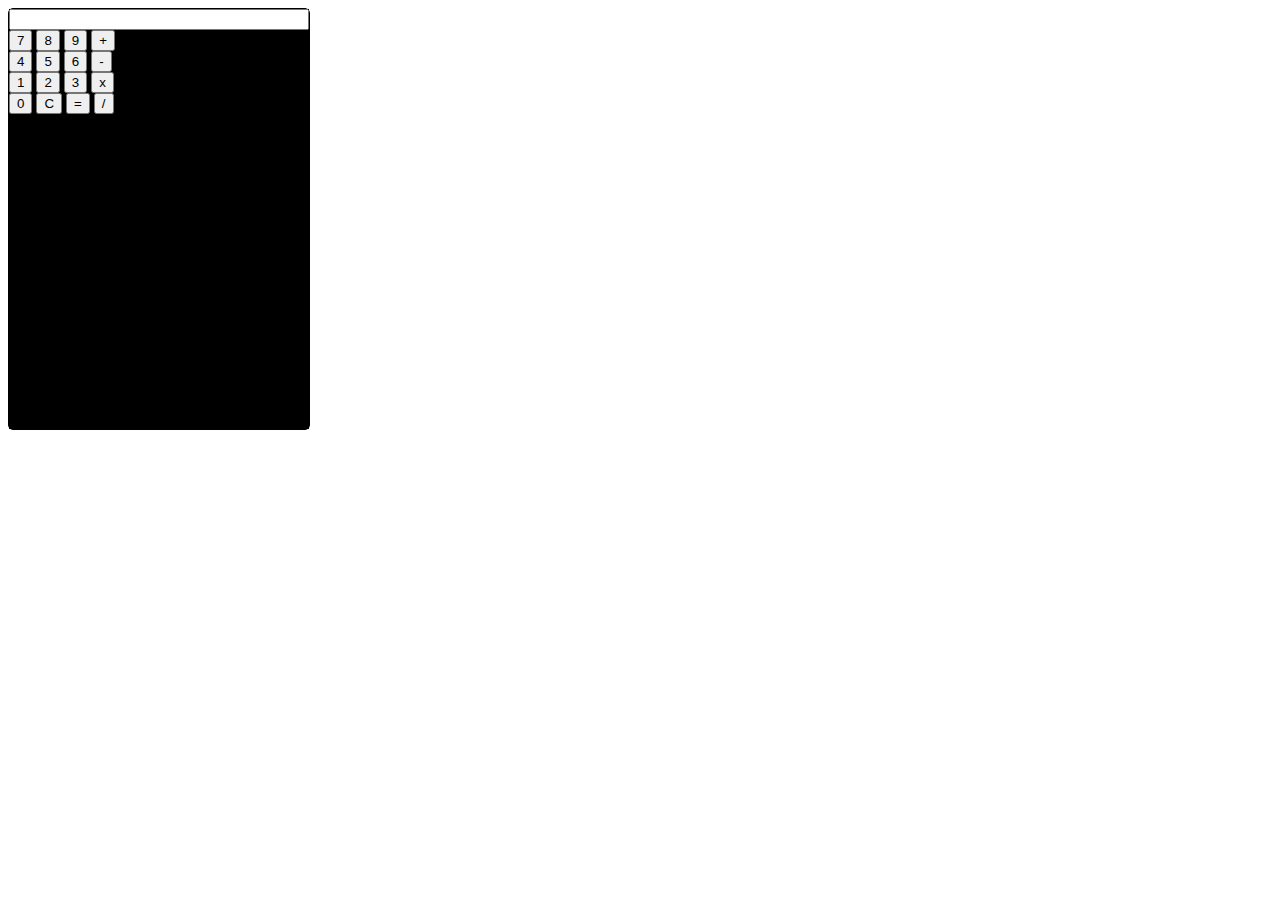
==== index.html @ 0779f86b "agregando valor al boton" ====
<html lang="en">
<head>
    <meta charset="UTF-8">
    <meta name="viewport" content="width=device-width, initial-scale=1.0">
    <title> Calculadora Simple </title>
    <link rel="stylesheet" href="style.css">
</head>
<body>
    <div id="app">
        <form name="calculator">
            <input type="textfield" name="resp" value="" autocomplete="off" readonly >
            <br>
            <input type="button" value="7" onclick="document.calculator.resp.value+='7'">
            <input type="button" value="8" onclick="document.calculator.resp.value+='8'">
            <input type="button" value="9" onclick="document.calculator.resp.value+='9'">
            <input type="button" value="+" onclick="document.calculator.resp.value+='+'">
            <br>
            <input type="button" value="4" onclick="document.calculator.resp.value+='4'">
            <input type="button" value="5" onclick="document.calculator.resp.value+='5'">
            <input type="button" value="6" onclick="document.calculator.resp.value+='6'">
            <input type="button" value="-" onclick="document.calculator.resp.value+='-'">
            <br>
            <input type="button" value="1" onclick="document.calculator.resp.value+='1'">
            <input type="button" value="2" onclick="document.calculator.resp.value+='2'">
            <input type="button" value="3" onclick="document.calculator.resp.value+='3'">
            <input type="button" value="x" onclick="document.calculator.resp.value+='*'">
            <br>
            <input type="button" value="0" onclick="document.calculator.resp.value+='0'">
            <input type="reset" value="C">
            <input type="button" value="=">
            <input type="button" value="/" onclick="document.calculator.resp.value+='/'">
        </form>
    </div>
    
    </div>
</body>
</html>
---- style.css ----
#app {
    height: 420px;
    width: 300px;
    background-color: gray;
    border: 1px solid black;
    border-radius: 5px;
}

#app form {
    height: 100%;
    width: 100%;
    background-color: rgb(0, 0, 0);
}

#app input[type="textfield"] {
    width: 100%;
}
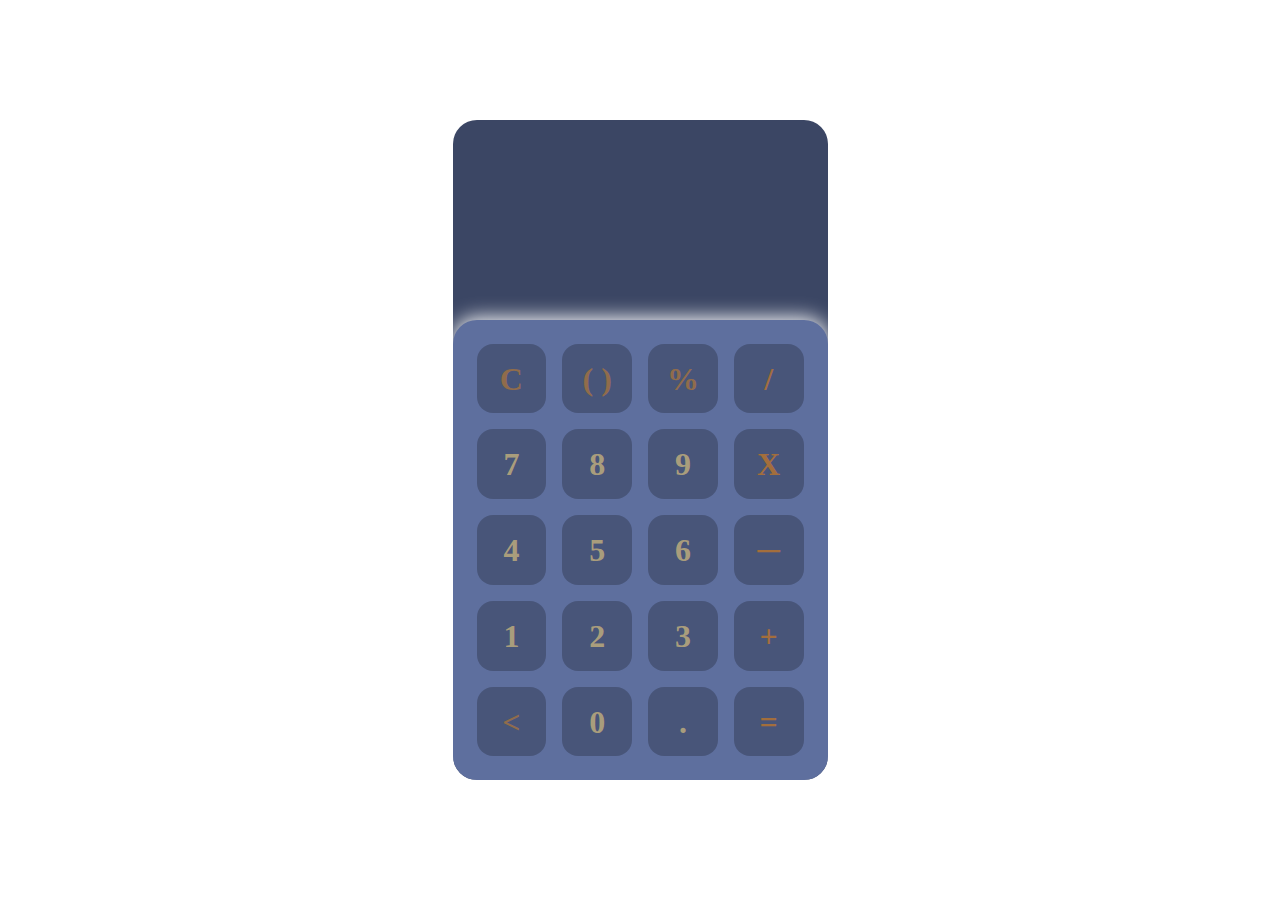
==== commit 80fd95b8: "Merge 48a472e29fccd0793c312f543571ab4b8db90a4b into dffcd2bfa28237436fdd796adb88a969fd92f2f7" ====
--- a/index.html
+++ b/index.html
@@ -1,37 +1,112 @@
+<!DOCTYPE html>
 <html lang="en">
-<head>
-    <meta charset="UTF-8">
-    <meta name="viewport" content="width=device-width, initial-scale=1.0">
-    <title> Calculadora Simple </title>
-    <link rel="stylesheet" href="style.css">
-</head>
-<body>
-    <div id="app">
-        <form name="calculator">
-            <input type="textfield" name="resp" value="" autocomplete="off" readonly >
-            <br>
-            <input type="button" value="7" onclick="document.calculator.resp.value+='7'">
-            <input type="button" value="8" onclick="document.calculator.resp.value+='8'">
-            <input type="button" value="9" onclick="document.calculator.resp.value+='9'">
-            <input type="button" value="+" onclick="document.calculator.resp.value+='+'">
-            <br>
-            <input type="button" value="4" onclick="document.calculator.resp.value+='4'">
-            <input type="button" value="5" onclick="document.calculator.resp.value+='5'">
-            <input type="button" value="6" onclick="document.calculator.resp.value+='6'">
-            <input type="button" value="-" onclick="document.calculator.resp.value+='-'">
-            <br>
-            <input type="button" value="1" onclick="document.calculator.resp.value+='1'">
-            <input type="button" value="2" onclick="document.calculator.resp.value+='2'">
-            <input type="button" value="3" onclick="document.calculator.resp.value+='3'">
-            <input type="button" value="x" onclick="document.calculator.resp.value+='*'">
-            <br>
-            <input type="button" value="0" onclick="document.calculator.resp.value+='0'">
-            <input type="reset" value="C">
-            <input type="button" value="=">
-            <input type="button" value="/" onclick="document.calculator.resp.value+='/'">
-        </form>
-    </div>
-    
-    </div>
-</body>
+    <head>
+        <meta charset="UTF-8">
+        <meta http-equiv="X-UA-Compatible" content="IE=edge">
+        <meta name="viewport" content="width=device-width,
+        initial-scale=1.0">
+        <title>Calculadora Kike</title>
+        <link rel="stylesheet" href="Main.css"/>
+    </head>
+    <body>
+
+        <div class="app">
+
+            <div class="calculadora">
+
+                <div class="display">
+                    <div class="content">
+                        <div class="input"></div>
+                        <div class="output"></div>
+                    </div>
+                </div>
+                <div class="keys">
+
+                    <div data-key="clear" class="key action">
+                        <span>C</span>
+                    </div>
+
+                    <div data-key="brackets" class="key action">
+                        <span>( )</span>
+                    </div>
+
+                    <div data-key="%" class="key action">
+                        <span>%</span>
+                    </div>
+
+                    <div data-key="/" class="key operator">
+                        <span>/</span>
+                    </div>
+
+                    <div data-key="7" class="key">
+                        <span>7</span>
+                    </div>
+                    
+                    <div data-key="8" class="key">
+                        <span>8</span>
+                    </div>
+                    
+                    <div data-key="9" class="key">
+                        <span>9</span>
+                    </div>
+                    
+                    <div data-key="*" class="key operator">
+                        <span>X</span>
+                    </div>
+                    
+                    <div data-key="4" class="key">
+                        <span>4</span>
+                    </div>
+                    
+                    <div data-key="5" class="key">
+                        <span>5</span>
+                    </div>
+                    
+                    <div data-key="6" class="key">
+                        <span>6</span>
+                    </div>
+
+                    <div data-key="-" class="key operator">
+                        <span>─</span>
+                    </div>
+
+                    <div data-key="1" class="key">
+                        <span>1</span>
+                    </div>
+
+                    <div data-key="2" class="key">
+                        <span>2</span>
+                    </div>
+
+                    <div data-key="3" class="key">
+                        <span>3</span>
+                    </div>
+
+                    <div data-key="+" class="key operator">
+                        <span>+</span>
+                    </div>
+
+                    <div data-key="backspace" class="key action">
+                        <span>&lt;</span>
+                    </div>
+
+                    <div data-key="0" class="key">
+                        <span>0</span>
+                    </div>
+
+                    <div data-key="." class="key">
+                        <span>.</span>
+                    </div>
+
+                    <div data-key="=" class="key operator">
+                        <span>=</span>
+                    </div>
+                </div>
+            </div>
+
+
+        </div>
+        
+        <script src="main.js"></script>
+    </body>
 </html>--- a/Main.css
+++ b/Main.css
@@ -0,0 +1,104 @@
+*{
+    margin: 0;
+    padding: 0;
+    box-sizing: border-box;
+    font-family: Georgia, 'Times New Roman', Times, serif;
+}
+
+.app{
+    display: flex;
+    justify-content: center;
+    align-items: center;
+    height: 100vh;
+}
+
+.calculadora{
+    background-color:#3b4664;
+    width: 100%;
+    max-width: 375px;
+    min-height: 640px;
+    display: flex;
+    flex-direction: column;
+    border-radius: 1.5rem;
+    overflow: hidden;
+}
+
+
+.display{
+    min-height: 200px;
+    padding: 1.5rem;
+    display: flex;
+    justify-content: flex-end;
+    align-items: flex-end;
+    color: aliceblue;
+    text-align: right;
+    flex: 1 1 0%;
+}
+
+
+.display .input{
+    font-size: 1.25rem;
+    margin-bottom: 0.5rem;
+}
+
+.display .output{
+    font-size: 3rem;
+    font-weight: 700;
+    max-width: 100%;
+    overflow: auto;
+    width: 100%;
+}
+
+.display .operator{
+    color:rgba(255, 136, 0, 0.5);
+}
+
+.display .brackets,
+.display .percent{
+color: rgba(255, 140, 0, 0.692);
+}
+
+.keys{
+    background-color: #5e6f9e;
+    padding: 1.5rem;
+    border-radius: 1.5rem 1.5rem 0 0;
+    display: grid;
+    grid-template-columns: repeat(4, 1fr);
+    grid-template-rows: repeat(5. 1fr);
+    grid-gap: 1rem;
+    box-shadow: 0px -2px 20px #fff;
+}
+
+.keys .key{
+    position: relative;
+    cursor: pointer;
+    display: block;
+    height: 0;
+    padding-top: 100%;
+    background-color: #0000003b;
+    border-radius: 1rem;
+    transition: 0.3s;
+    user-select: none;
+}
+
+.keys .key span{
+    position: absolute;
+    top: 50%;
+    left: 50%;
+    transform: translate(-50%, -50%);
+    font-size: 2rem;
+    font-weight: 700;
+    color: rgba(255, 221, 127, 0.548);
+}
+
+.keys .key:hover{
+    box-shadow: inset 0px 0px 8px rgb(255, 255, 255);
+}
+
+.keys .key.operator span{
+    color:rgba(255, 136, 0, 0.5);
+}
+
+.keys .key.action span{
+color: rgba(216, 132, 29, 0.5);
+}
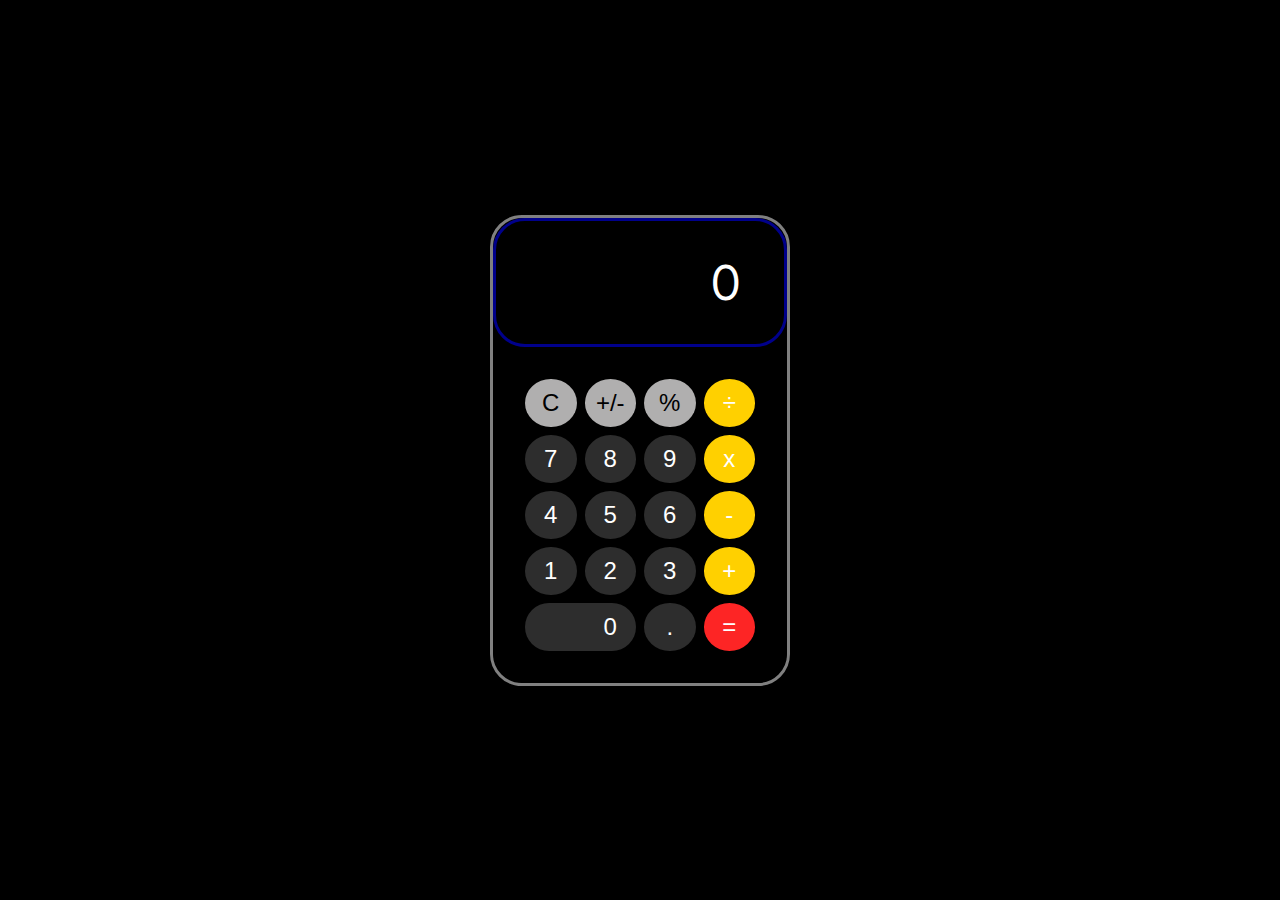
==== commit 3c6776a4: "calculator exercise" ====
--- a/index.html
+++ b/index.html
@@ -1,112 +1,46 @@
 <!DOCTYPE html>
 <html lang="en">
-    <head>
-        <meta charset="UTF-8">
-        <meta http-equiv="X-UA-Compatible" content="IE=edge">
-        <meta name="viewport" content="width=device-width,
-        initial-scale=1.0">
-        <title>Calculadora Kike</title>
-        <link rel="stylesheet" href="Main.css"/>
-    </head>
-    <body>
-
-        <div class="app">
-
-            <div class="calculadora">
-
-                <div class="display">
-                    <div class="content">
-                        <div class="input"></div>
-                        <div class="output"></div>
-                    </div>
-                </div>
-                <div class="keys">
-
-                    <div data-key="clear" class="key action">
-                        <span>C</span>
-                    </div>
-
-                    <div data-key="brackets" class="key action">
-                        <span>( )</span>
-                    </div>
-
-                    <div data-key="%" class="key action">
-                        <span>%</span>
-                    </div>
-
-                    <div data-key="/" class="key operator">
-                        <span>/</span>
-                    </div>
-
-                    <div data-key="7" class="key">
-                        <span>7</span>
-                    </div>
-                    
-                    <div data-key="8" class="key">
-                        <span>8</span>
-                    </div>
-                    
-                    <div data-key="9" class="key">
-                        <span>9</span>
-                    </div>
-                    
-                    <div data-key="*" class="key operator">
-                        <span>X</span>
-                    </div>
-                    
-                    <div data-key="4" class="key">
-                        <span>4</span>
-                    </div>
-                    
-                    <div data-key="5" class="key">
-                        <span>5</span>
-                    </div>
-                    
-                    <div data-key="6" class="key">
-                        <span>6</span>
-                    </div>
-
-                    <div data-key="-" class="key operator">
-                        <span>─</span>
-                    </div>
-
-                    <div data-key="1" class="key">
-                        <span>1</span>
-                    </div>
-
-                    <div data-key="2" class="key">
-                        <span>2</span>
-                    </div>
-
-                    <div data-key="3" class="key">
-                        <span>3</span>
-                    </div>
-
-                    <div data-key="+" class="key operator">
-                        <span>+</span>
-                    </div>
-
-                    <div data-key="backspace" class="key action">
-                        <span>&lt;</span>
-                    </div>
-
-                    <div data-key="0" class="key">
-                        <span>0</span>
-                    </div>
-
-                    <div data-key="." class="key">
-                        <span>.</span>
-                    </div>
-
-                    <div data-key="=" class="key operator">
-                        <span>=</span>
-                    </div>
-                </div>
-            </div>
-
-
+  <head>
+    <meta charset="UTF-8" />
+    <meta name="viewport" content="width=device-width, initial-scale=1.0" />
+    <title>Document</title>
+    <link rel="stylesheet" href="styles.css" type="text/css" />
+    <link rel="preconnect" href="https://fonts.googleapis.com" />
+    <link rel="preconnect" href="https://fonts.gstatic.com" crossorigin />
+    <link
+      href="https://fonts.googleapis.com/css2?family=Inter:wght@100;400;700;900&family=Jacques+Francois+Shadow&family=Roboto:wght@300;400;700;900&display=swap"
+      rel="stylesheet"
+    />
+  </head>
+  <body>
+    <div class="container">
+      <div class="calculator">
+        <input type="text" id="input" maxlength="7" placeholder="0" value="" />
+        <div class="buttons">
+          <button class="button top-row" id="buttonC">C</button>
+          <button class="button top-row" id="buttonPlusMinus">+/-</button>
+          <button class="button top-row" id="buttonPercent">%</button>
+          <button class="button top-row end-col" id="buttonDivide">
+            &divide
+          </button>
+          <button class="button" id="button7">7</button>
+          <button class="button" id="button8">8</button>
+          <button class="button" id="button9">9</button>
+          <button class="button end-col" id="buttonMult">x</button>
+          <button class="button" id="button4">4</button>
+          <button class="button" id="button5">5</button>
+          <button class="button" id="button6">6</button>
+          <button class="button end-col" id="buttonMin">-</button>
+          <button class="button" id="button1">1</button>
+          <button class="button" id="button2">2</button>
+          <button class="button" id="button3">3</button>
+          <button class="button end-col" id="buttonPlus">+</button>
+          <button class="button colspan-2" id="button0">0</button>
+          <button class="button" id="buttonDot">.</button>
+          <button class="button end-col" id="buttonEquals">=</button>
         </div>
-        
-        <script src="main.js"></script>
-    </body>
-</html>+      </div>
+    </div>
+    <script src="script.js"></script>
+  </body>
+</html>
--- a/styles.css
+++ b/styles.css
@@ -0,0 +1,115 @@
+* {
+  margin: 0;
+  padding: 0;
+  box-sizing: border-box;
+  background-color: black;
+}
+
+.container {
+  margin: 0 auto;
+  max-width: 300px;
+  height: 100vh;
+  display: flex;
+  flex-direction: column;
+  align-items: center;
+  justify-content: center;
+  background-color: black;
+}
+.calculator {
+  border: 3px solid gray;
+  border-radius: 2rem;
+}
+
+::placeholder {
+  color: white;
+  font-family: "Inter", sans-serif;
+  font-size: 3rem;
+}
+
+#input {
+  text-align: end;
+  width: 100%;
+  overflow: none;
+  border-radius: 2rem;
+  padding: 2rem 2.75rem;
+  color: rgb(255, 255, 255);
+  font-size: 3rem;
+  font-family: "Inter", sans-serif;
+  border: 3px solid darkblue;
+  text-decoration: none;
+}
+
+.buttons {
+  width: 100%;
+  padding: 2rem;
+  display: grid;
+  grid-template-columns: repeat(4, 1fr);
+  gap: 0.5rem;
+  border-radius: 2rem;
+}
+
+.button {
+  width: 100%;
+  color: white;
+  height: 3rem;
+  font-size: 1.5rem;
+  border-radius: 50%;
+  background-color: #ffffff2d;
+  border: none;
+}
+
+.button:hover {
+  cursor: pointer;
+  width: ;
+}
+
+.button:active {
+  background-color: #ffffff64;
+}
+.button:hover {
+  background-color: #ffffff64;
+}
+
+.colspan-2 {
+  border-radius: 2rem;
+  text-align: end;
+  padding-right: 1.2rem;
+}
+
+#button0 {
+  grid-column: 1/3;
+}
+
+#buttonEquals {
+  background-color: rgb(253, 37, 37);
+}
+#buttonEquals:hover {
+  background-color: rgb(88, 96, 61);
+}
+
+.top-row {
+  background-color: rgba(190, 189, 189, 0.924);
+  color: black;
+}
+
+.top-row:active {
+  background-color: rgb(190, 189, 189);
+  color: black;
+}
+.top-row:hover {
+  background-color: rgb(190, 189, 189);
+  color: black;
+}
+.end-col {
+  color: white;
+  background-color: rgb(255, 208, 0);
+}
+.end-col:active {
+  background-color: white;
+  color: rgb(255, 208, 0);
+}
+
+.end-col:hover {
+  background-color: white;
+  color: rgb(255, 208, 0);
+}
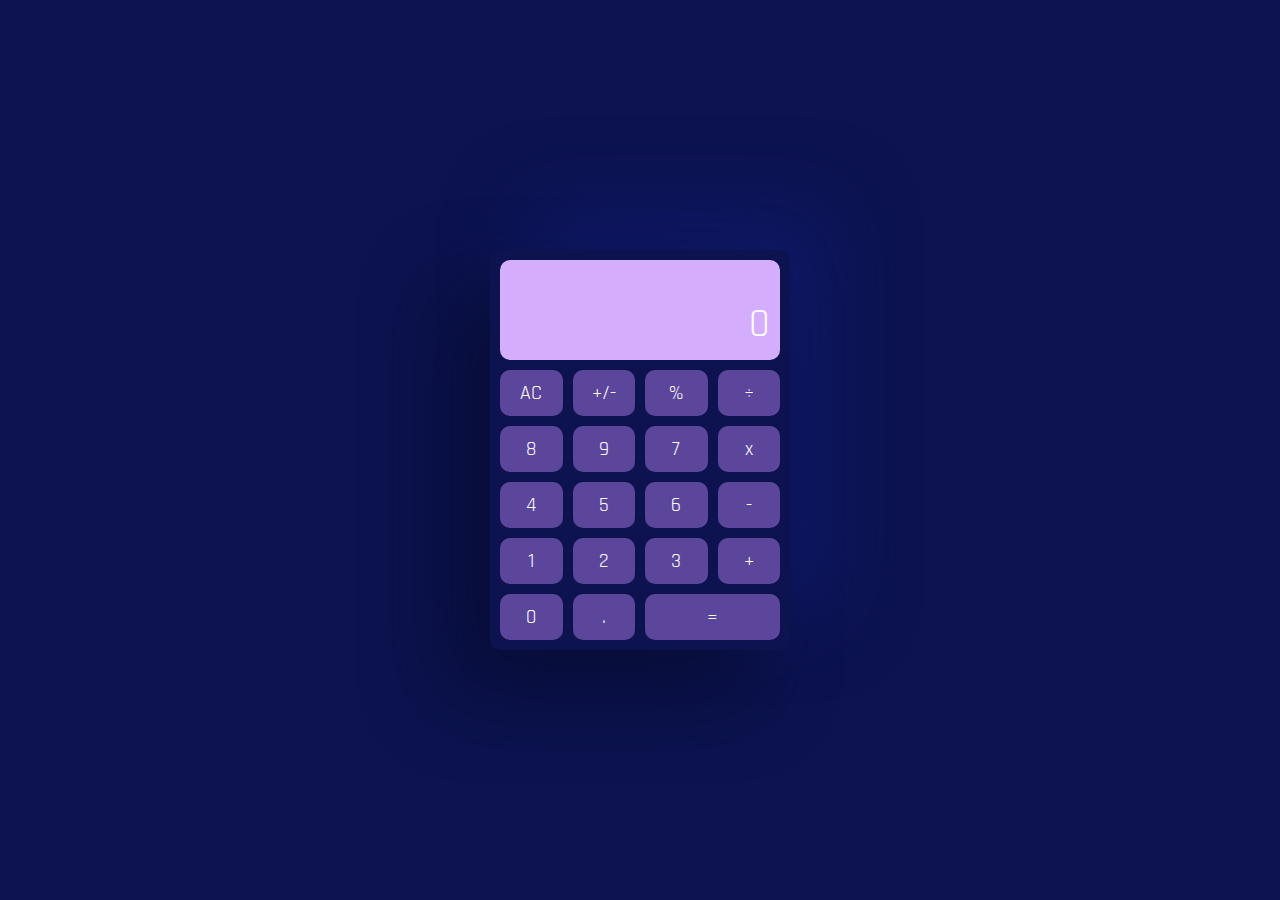
==== commit 5e02f988: "Agrego mi nueva funcionalidad" ====
--- a/index.html
+++ b/index.html
@@ -1,46 +1,42 @@
 <!DOCTYPE html>
 <html lang="en">
-  <head>
-    <meta charset="UTF-8" />
-    <meta name="viewport" content="width=device-width, initial-scale=1.0" />
-    <title>Document</title>
-    <link rel="stylesheet" href="styles.css" type="text/css" />
-    <link rel="preconnect" href="https://fonts.googleapis.com" />
-    <link rel="preconnect" href="https://fonts.gstatic.com" crossorigin />
-    <link
-      href="https://fonts.googleapis.com/css2?family=Inter:wght@100;400;700;900&family=Jacques+Francois+Shadow&family=Roboto:wght@300;400;700;900&display=swap"
-      rel="stylesheet"
-    />
-  </head>
-  <body>
-    <div class="container">
-      <div class="calculator">
-        <input type="text" id="input" maxlength="7" placeholder="0" value="" />
-        <div class="buttons">
-          <button class="button top-row" id="buttonC">C</button>
-          <button class="button top-row" id="buttonPlusMinus">+/-</button>
-          <button class="button top-row" id="buttonPercent">%</button>
-          <button class="button top-row end-col" id="buttonDivide">
-            &divide
-          </button>
-          <button class="button" id="button7">7</button>
-          <button class="button" id="button8">8</button>
-          <button class="button" id="button9">9</button>
-          <button class="button end-col" id="buttonMult">x</button>
-          <button class="button" id="button4">4</button>
-          <button class="button" id="button5">5</button>
-          <button class="button" id="button6">6</button>
-          <button class="button end-col" id="buttonMin">-</button>
-          <button class="button" id="button1">1</button>
-          <button class="button" id="button2">2</button>
-          <button class="button" id="button3">3</button>
-          <button class="button end-col" id="buttonPlus">+</button>
-          <button class="button colspan-2" id="button0">0</button>
-          <button class="button" id="buttonDot">.</button>
-          <button class="button end-col" id="buttonEquals">=</button>
-        </div>
-      </div>
-    </div>
+
+<head>
+    <meta charset="UTF-8">
+    <meta name="viewport" content="width=device-width, initial-scale=1.0">
+    <title>Calculator</title>
+    <link rel="stylesheet" href="style.css">
+</head>
+
+<body>
+    <main>
+        <section class="calculator">
+            <div class="calculator__display">0</div>
+            <div class="calculator__keys">
+                <button class="calculator__button " data-action="clear">AC</button>
+                <button class="calculator__button" data-action="negatpos">+/-</button>
+                <button class="calculator__button" data-action="mod">%</button>
+                <button class="calculator__button" data-action="divide">÷</button>
+                <button class="calculator__button">8</button>
+                <button class="calculator__button">9</button>
+                <button class="calculator__button">7</button>
+                <button class="calculator__button" data-action="multiply">x</button>
+                <button class="calculator__button">4</button>
+                <button class="calculator__button">5</button>
+                <button class="calculator__button">6</button>
+                <button class="calculator__button" data-action="subtract">-</button>
+                <button class="calculator__button">1</button>
+                <button class="calculator__button">2</button>
+                <button class="calculator__button">3</button>
+                <button class="calculator__button" data-action="add">+</button>
+                <button class="calculator__button">0</button>
+                <button class="calculator__button" data-action="decimal">.</button>
+                <button class="calculator__button span__two" data-action="equal"> =</button>
+            </div>
+        </section>
+    </main>
     <script src="script.js"></script>
-  </body>
-</html>
+</body>
+
+
+</html>--- a/style.css
+++ b/style.css
@@ -0,0 +1,89 @@
+@import url('https://fonts.googleapis.com/css2?family=Rajdhani:wght@500;600&display=swap');
+
+:root {
+    --bg: rgb(12, 19, 79);
+    --calc-bg: rgb(29, 38, 125);
+    --btns-bg: rgb(92, 70, 156);
+    --accent: rgb(212, 173, 252);
+}
+
+* {
+    box-sizing: border-box;
+    font-family: 'Rajdhani', sans-serif;
+}
+
+body {
+    background-color: var(--bg);
+    margin: 0;
+}
+
+main {
+    width: 100vw;
+    height: 100vh;
+    display: flex;
+    justify-content: center;
+    align-items: center;
+}
+
+.calculator {
+    display: flex;
+    flex-direction: column;
+    background-color: var(--calc-bg);
+    width: 300px;
+    height: 400px;
+    margin: auto;
+    border-radius: 10px;
+    padding: 10px;
+    /* border-radius: 50px; */
+    background: #0c134f;
+    box-shadow: -40px 40px 80px #080d37,
+        40px -40px 80px #101967;
+}
+
+.calculator__display {
+    background-color: var(--accent);
+    height: 100px;
+    width: 100%;
+    border-radius: 10px;
+    margin-bottom: 10px;
+    display: flex;
+    justify-content: flex-end;
+    align-items: flex-end;
+    padding: 10px;
+    color: white;
+    font-size: 40px;
+}
+
+.calculator__keys {
+    display: grid;
+    grid-template-columns: repeat(4, 1fr);
+    grid-gap: 10px;
+    flex: 1;
+}
+
+.span__two {
+    grid-column: span 2;
+}
+
+.calculator__keys button {
+    background-color: var(--btns-bg);
+    outline: 0;
+    border: 0;
+    border-radius: 10px;
+    font-size: 20px;
+    cursor: pointer;
+    color: white;
+}
+
+.calculator__keys button:hover {
+    color: var(--accent);
+}
+
+.calculator__keys button:active {
+    box-shadow: rgba(50, 50, 93, 0.25) 0px 30px 60px -12px inset, rgba(0, 0, 0, 0.3) 0px 18px 36px -18px inset;
+    color: var(--accent);
+}
+
+.calculator__keys button.is-pressed {
+    background-color: var(--accent);
+}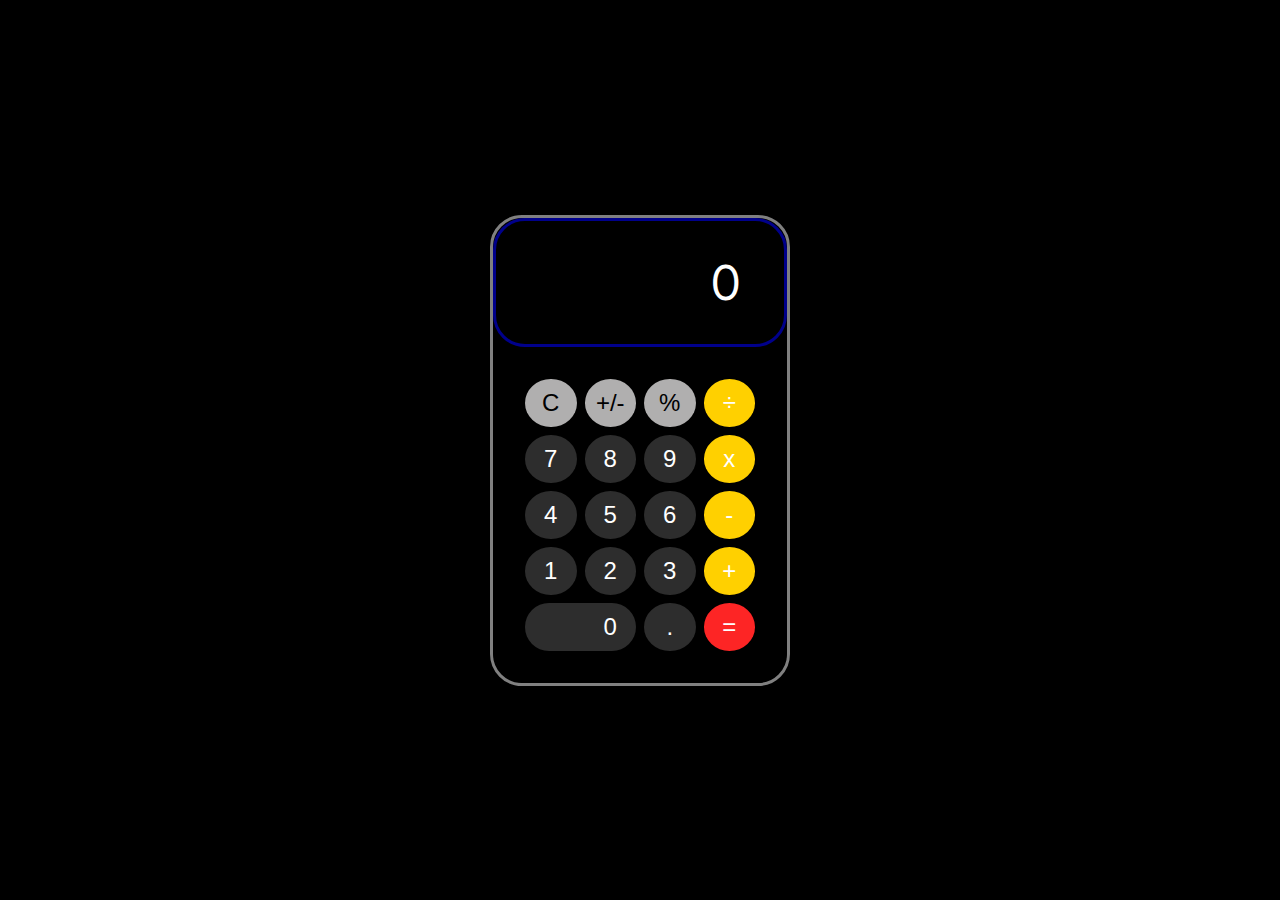
==== commit 7d702b9c: "Merge ec9ecbb8850cf9022437a0a6cb07c7099a0c0f3f into dffcd2bfa28237436fdd796adb88a969fd92f2f7" ====
--- a/index.html
+++ b/index.html
@@ -1,42 +1,46 @@
 <!DOCTYPE html>
 <html lang="en">
-
-<head>
-    <meta charset="UTF-8">
-    <meta name="viewport" content="width=device-width, initial-scale=1.0">
-    <title>Calculator</title>
-    <link rel="stylesheet" href="style.css">
-</head>
-
-<body>
-    <main>
-        <section class="calculator">
-            <div class="calculator__display">0</div>
-            <div class="calculator__keys">
-                <button class="calculator__button " data-action="clear">AC</button>
-                <button class="calculator__button" data-action="negatpos">+/-</button>
-                <button class="calculator__button" data-action="mod">%</button>
-                <button class="calculator__button" data-action="divide">÷</button>
-                <button class="calculator__button">8</button>
-                <button class="calculator__button">9</button>
-                <button class="calculator__button">7</button>
-                <button class="calculator__button" data-action="multiply">x</button>
-                <button class="calculator__button">4</button>
-                <button class="calculator__button">5</button>
-                <button class="calculator__button">6</button>
-                <button class="calculator__button" data-action="subtract">-</button>
-                <button class="calculator__button">1</button>
-                <button class="calculator__button">2</button>
-                <button class="calculator__button">3</button>
-                <button class="calculator__button" data-action="add">+</button>
-                <button class="calculator__button">0</button>
-                <button class="calculator__button" data-action="decimal">.</button>
-                <button class="calculator__button span__two" data-action="equal"> =</button>
-            </div>
-        </section>
-    </main>
+  <head>
+    <meta charset="UTF-8" />
+    <meta name="viewport" content="width=device-width, initial-scale=1.0" />
+    <title>Document</title>
+    <link rel="stylesheet" href="styles.css" type="text/css" />
+    <link rel="preconnect" href="https://fonts.googleapis.com" />
+    <link rel="preconnect" href="https://fonts.gstatic.com" crossorigin />
+    <link
+      href="https://fonts.googleapis.com/css2?family=Inter:wght@100;400;700;900&family=Jacques+Francois+Shadow&family=Roboto:wght@300;400;700;900&display=swap"
+      rel="stylesheet"
+    />
+  </head>
+  <body>
+    <div class="container">
+      <div class="calculator">
+        <input type="text" id="input" maxlength="7" placeholder="0" value="" />
+        <div class="buttons">
+          <button class="button top-row" id="buttonC">C</button>
+          <button class="button top-row" id="buttonPlusMinus">+/-</button>
+          <button class="button top-row" id="buttonPercent">%</button>
+          <button class="button top-row end-col" id="buttonDivide">
+            &divide
+          </button>
+          <button class="button" id="button7">7</button>
+          <button class="button" id="button8">8</button>
+          <button class="button" id="button9">9</button>
+          <button class="button end-col" id="buttonMult">x</button>
+          <button class="button" id="button4">4</button>
+          <button class="button" id="button5">5</button>
+          <button class="button" id="button6">6</button>
+          <button class="button end-col" id="buttonMin">-</button>
+          <button class="button" id="button1">1</button>
+          <button class="button" id="button2">2</button>
+          <button class="button" id="button3">3</button>
+          <button class="button end-col" id="buttonPlus">+</button>
+          <button class="button colspan-2" id="button0">0</button>
+          <button class="button" id="buttonDot">.</button>
+          <button class="button end-col" id="buttonEquals">=</button>
+        </div>
+      </div>
+    </div>
     <script src="script.js"></script>
-</body>
-
-
-</html>+  </body>
+</html>
--- a/styles.css
+++ b/styles.css
@@ -0,0 +1,115 @@
+* {
+  margin: 0;
+  padding: 0;
+  box-sizing: border-box;
+  background-color: black;
+}
+
+.container {
+  margin: 0 auto;
+  max-width: 300px;
+  height: 100vh;
+  display: flex;
+  flex-direction: column;
+  align-items: center;
+  justify-content: center;
+  background-color: black;
+}
+.calculator {
+  border: 3px solid gray;
+  border-radius: 2rem;
+}
+
+::placeholder {
+  color: white;
+  font-family: "Inter", sans-serif;
+  font-size: 3rem;
+}
+
+#input {
+  text-align: end;
+  width: 100%;
+  overflow: none;
+  border-radius: 2rem;
+  padding: 2rem 2.75rem;
+  color: rgb(255, 255, 255);
+  font-size: 3rem;
+  font-family: "Inter", sans-serif;
+  border: 3px solid darkblue;
+  text-decoration: none;
+}
+
+.buttons {
+  width: 100%;
+  padding: 2rem;
+  display: grid;
+  grid-template-columns: repeat(4, 1fr);
+  gap: 0.5rem;
+  border-radius: 2rem;
+}
+
+.button {
+  width: 100%;
+  color: white;
+  height: 3rem;
+  font-size: 1.5rem;
+  border-radius: 50%;
+  background-color: #ffffff2d;
+  border: none;
+}
+
+.button:hover {
+  cursor: pointer;
+  width: ;
+}
+
+.button:active {
+  background-color: #ffffff64;
+}
+.button:hover {
+  background-color: #ffffff64;
+}
+
+.colspan-2 {
+  border-radius: 2rem;
+  text-align: end;
+  padding-right: 1.2rem;
+}
+
+#button0 {
+  grid-column: 1/3;
+}
+
+#buttonEquals {
+  background-color: rgb(253, 37, 37);
+}
+#buttonEquals:hover {
+  background-color: rgb(88, 96, 61);
+}
+
+.top-row {
+  background-color: rgba(190, 189, 189, 0.924);
+  color: black;
+}
+
+.top-row:active {
+  background-color: rgb(190, 189, 189);
+  color: black;
+}
+.top-row:hover {
+  background-color: rgb(190, 189, 189);
+  color: black;
+}
+.end-col {
+  color: white;
+  background-color: rgb(255, 208, 0);
+}
+.end-col:active {
+  background-color: white;
+  color: rgb(255, 208, 0);
+}
+
+.end-col:hover {
+  background-color: white;
+  color: rgb(255, 208, 0);
+}
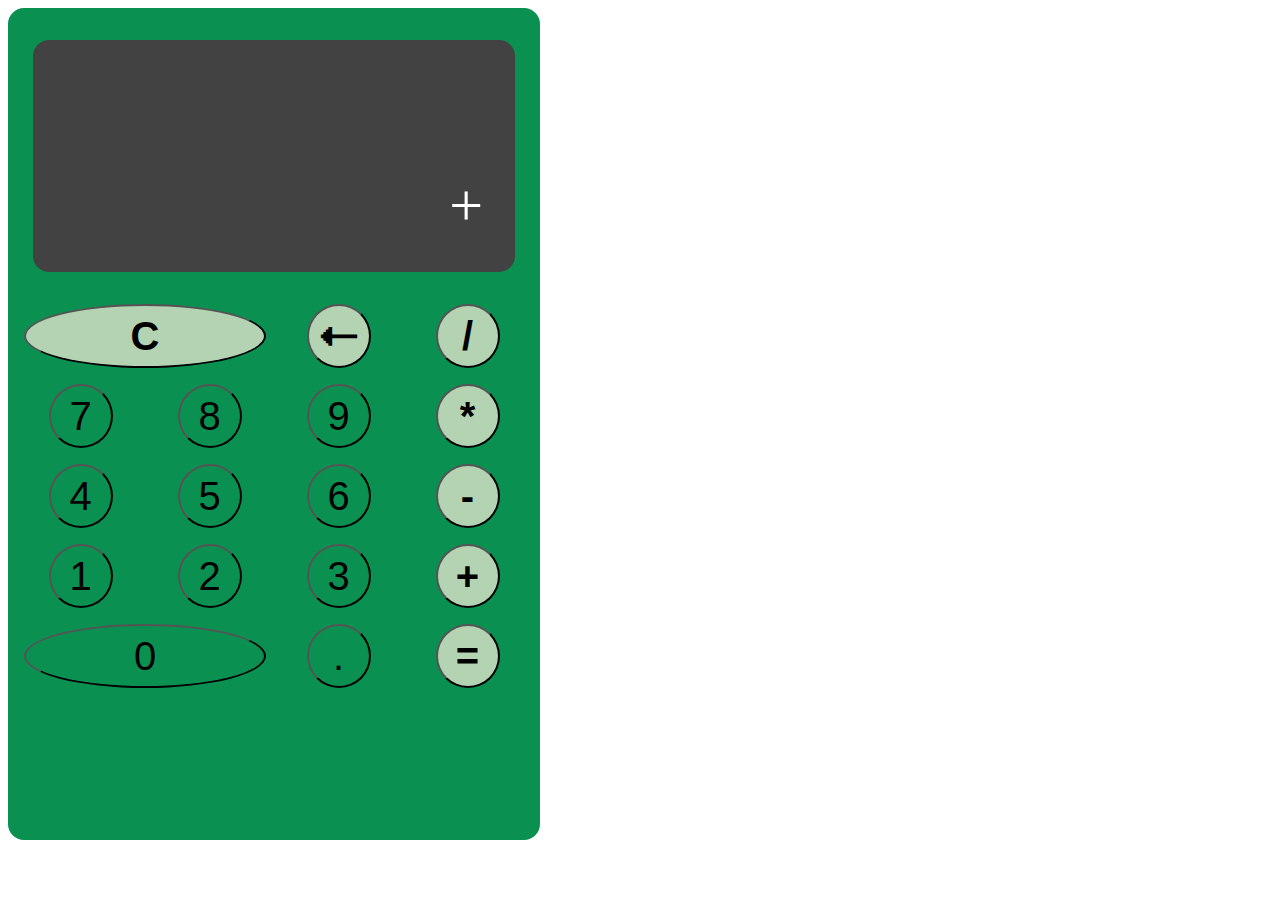
==== commit 2db62281: "html and css updated" ====
--- a/index.html
+++ b/index.html
@@ -1,46 +1,41 @@
-<!DOCTYPE html>
-<html lang="en">
-  <head>
-    <meta charset="UTF-8" />
-    <meta name="viewport" content="width=device-width, initial-scale=1.0" />
-    <title>Document</title>
-    <link rel="stylesheet" href="styles.css" type="text/css" />
-    <link rel="preconnect" href="https://fonts.googleapis.com" />
-    <link rel="preconnect" href="https://fonts.gstatic.com" crossorigin />
-    <link
-      href="https://fonts.googleapis.com/css2?family=Inter:wght@100;400;700;900&family=Jacques+Francois+Shadow&family=Roboto:wght@300;400;700;900&display=swap"
-      rel="stylesheet"
-    />
-  </head>
-  <body>
-    <div class="container">
-      <div class="calculator">
-        <input type="text" id="input" maxlength="7" placeholder="0" value="" />
-        <div class="buttons">
-          <button class="button top-row" id="buttonC">C</button>
-          <button class="button top-row" id="buttonPlusMinus">+/-</button>
-          <button class="button top-row" id="buttonPercent">%</button>
-          <button class="button top-row end-col" id="buttonDivide">
-            &divide
-          </button>
-          <button class="button" id="button7">7</button>
-          <button class="button" id="button8">8</button>
-          <button class="button" id="button9">9</button>
-          <button class="button end-col" id="buttonMult">x</button>
-          <button class="button" id="button4">4</button>
-          <button class="button" id="button5">5</button>
-          <button class="button" id="button6">6</button>
-          <button class="button end-col" id="buttonMin">-</button>
-          <button class="button" id="button1">1</button>
-          <button class="button" id="button2">2</button>
-          <button class="button" id="button3">3</button>
-          <button class="button end-col" id="buttonPlus">+</button>
-          <button class="button colspan-2" id="button0">0</button>
-          <button class="button" id="buttonDot">.</button>
-          <button class="button end-col" id="buttonEquals">=</button>
-        </div>
-      </div>
-    </div>
-    <script src="script.js"></script>
-  </body>
-</html>
+<!DOCTYPE html>
+<head>
+  <meta charset="UTF-8">
+  <meta name="viewport" content="width=device-width, initial-scale=1.0">
+  <link rel="stylesheet" href="style.css">
+  <title>Calculadora</title>
+</head>
+<body>
+  <main class="">
+    <section id="calculator">
+      <div id="display">
+        <h5 id="result" class="result"></h5>
+        <p id="operation" class="operation">+</p>
+      </div>
+      <div class="buttons-container">
+        <button id="clear" class="operationBtn doubleBtn">C</button>
+        <button id="backspace" class="operationBtn">&#129040;</button>
+        <button id="division" class="operationBtn">/</button>
+        <button id="number7" class="numberBtn">7</button>
+        <button id="number8" class="numberBtn">8</button>
+        <button id="number9" class="numberBtn">9</button>
+        <button id="multiplication" class="operationBtn">*</button>
+        <button id="number4" class="numberBtn">4</button>
+        <button id="number5" class="numberBtn">5</button>
+        <button id="number6" class="numberBtn">6</button>
+        <button id="minus" class="operationBtn">-</button>
+        <button id="number1" class="numberBtn">1</button>
+        <button id="number2" class="numberBtn">2</button>
+        <button id="number3" class="numberBtn">3</button>
+        <button id="plus" class="operationBtn">+</button>
+        <button id="number0" class="numberBtn doubleBtn">0</button>
+        <button id="period" class="numberBtn">.</button>
+        <button id="equal" class="operationBtn">=</button>
+      </div>
+    </section>
+  </main>
+
+  <script src="script.js"></script>
+</body>
+
+</html>
--- a/style.css
+++ b/style.css
@@ -0,0 +1,133 @@
+#calculator {
+  display: flex;
+  justify-content: start;
+  align-items: center;
+  flex-direction: column;
+  background-color: #0a9152;
+  border-radius: 1rem;
+  height: 800px;
+  width: 500px;
+  padding: 1rem;
+}
+
+#display {
+  background-color: #424242;
+  color: #FFFFFF;
+  width: 90%;
+  height: 200px;
+  margin: 1rem;
+  padding: 1rem;
+  border-radius: 1rem;
+  display: flex;
+  flex-direction: column;
+  align-items: self-end;
+
+}
+
+#result, #operation {
+  height: 100px;
+  margin: 1rem;
+  font-size: 60px;
+}
+
+.buttons-container {
+  display: grid;
+  width: 100%;
+  margin: 1rem;
+  grid-template-columns: repeat(4, 1fr);
+  grid-template-rows: repeat(5, 1fr);
+  grid-template-areas: 
+    "clear clear backspace division"
+    "number7 number8 number9 multiplication"
+    "number4 number5 number6 minus"
+    "number1 number2 number3 plus"
+    "number0 number0 period equal";
+    place-content: center;
+    justify-items: center;
+    grid-gap: 1rem;
+}
+
+#clear {
+  grid-area: clear;
+}
+
+#backspace {
+  grid-area: backspace;
+}
+
+#division {
+  grid-area: division;
+}
+
+#number7 {
+  grid-area: number7;
+}
+
+#number8 {
+  grid-area: number8;
+}
+
+#number9 {
+  grid-area: number9;
+}
+
+#multiplication {
+  grid-area: multiplication;
+}
+
+#number4 {
+  grid-area: number4;
+}
+
+#number5 {
+  grid-area: number5;
+}
+
+#number6 {
+  grid-area: number6;
+}
+
+#minus {
+  grid-area: minus;
+}
+
+#number1 {
+  grid-area: number1;
+}
+
+#plus {
+  grid-area: plus;
+}
+
+#number0 {
+  grid-area: number0;
+}
+
+#period {
+  grid-area: period;
+}
+
+#equal {
+  grid-area: equal;
+}
+
+button {
+  border-radius: 50%;
+  height: 4rem;
+  width: 4rem;
+  font-size: 40px;
+}
+
+.doubleBtn {
+  box-sizing: border-box;
+  width: 100%;
+}
+
+.operationBtn {
+  background-color: #b3d3b3;
+  font-weight: bold;
+}
+
+.numberBtn {
+  background-color: #0a9152;
+}
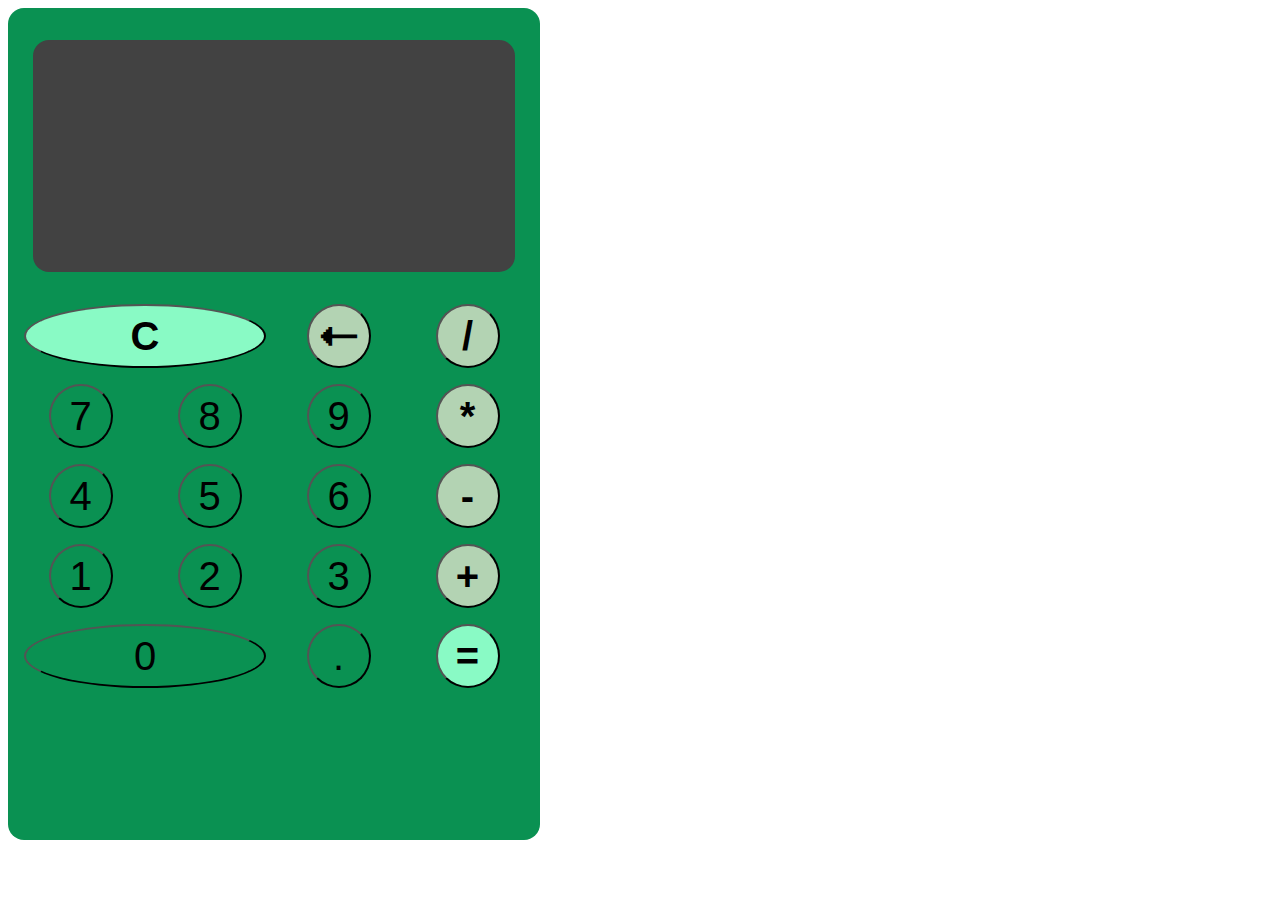
==== commit da8128f6: "calculator updated" ====
--- a/index.html
+++ b/index.html
@@ -10,10 +10,10 @@
     <section id="calculator">
       <div id="display">
         <h5 id="result" class="result"></h5>
-        <p id="operation" class="operation">+</p>
+        <p id="operation" class="operation"></p>
       </div>
       <div class="buttons-container">
-        <button id="clear" class="operationBtn doubleBtn">C</button>
+        <button id="clear" class="doubleBtn">C</button>
         <button id="backspace" class="operationBtn">&#129040;</button>
         <button id="division" class="operationBtn">/</button>
         <button id="number7" class="numberBtn">7</button>
@@ -30,7 +30,7 @@
         <button id="plus" class="operationBtn">+</button>
         <button id="number0" class="numberBtn doubleBtn">0</button>
         <button id="period" class="numberBtn">.</button>
-        <button id="equal" class="operationBtn">=</button>
+        <button id="equal" class="">=</button>
       </div>
     </section>
   </main>
--- a/style.css
+++ b/style.css
@@ -24,10 +24,16 @@
 
 }
 
-#result, #operation {
-  height: 100px;
+#result {
+  height: 130px;
   margin: 1rem;
   font-size: 60px;
+}
+
+#operation {
+  height: 70px;
+  margin: 1rem;
+  font-size: 40px;
 }
 
 .buttons-container {
@@ -131,3 +137,8 @@
 .numberBtn {
   background-color: #0a9152;
 }
+
+#clear, #equal {
+  background-color: #89fac5;
+  font-weight: bold;
+}
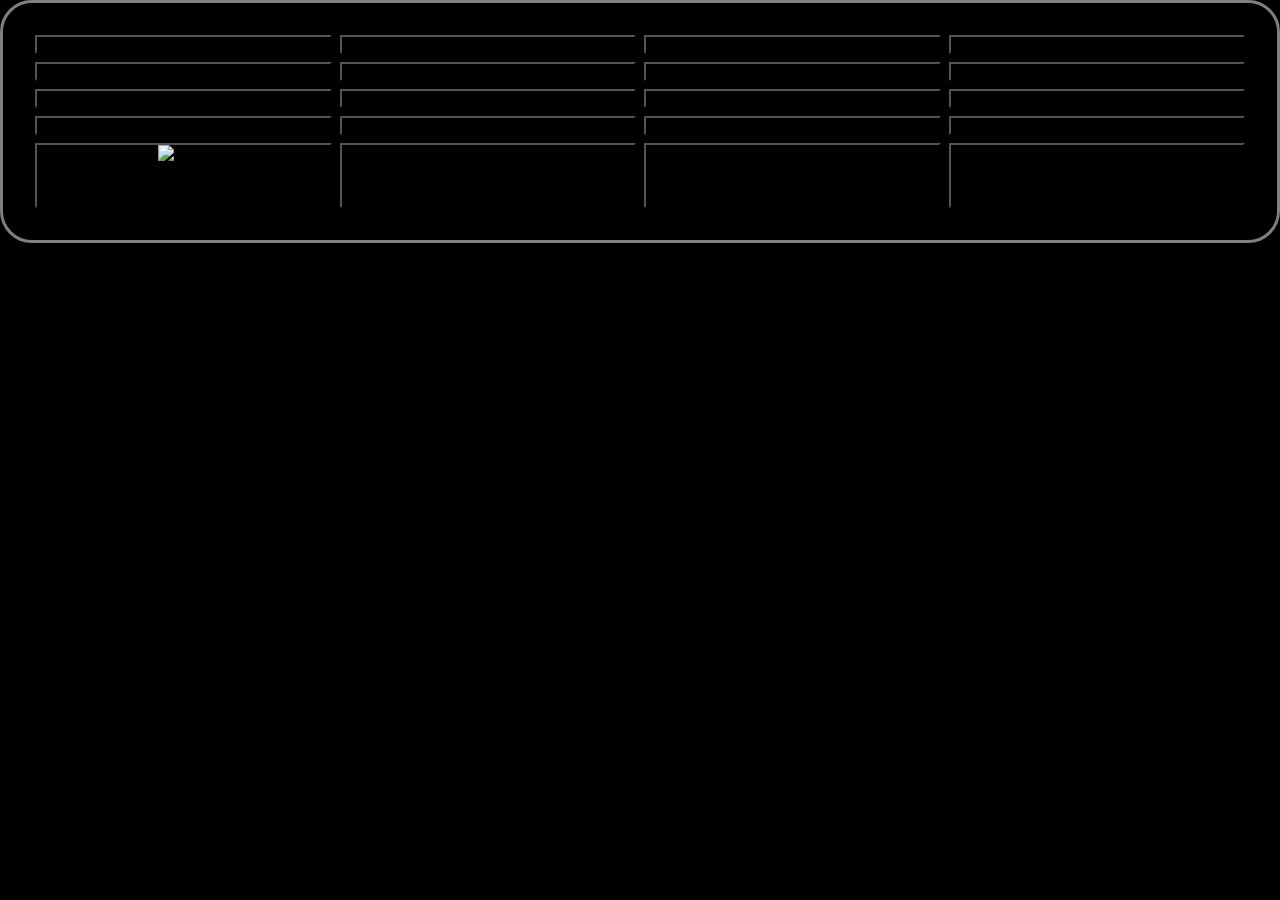
==== commit dd118e9f: "cambios debido a problema con el pc" ====
--- a/index.html
+++ b/index.html
@@ -1,41 +1,41 @@
-<!DOCTYPE html>
-<head>
-  <meta charset="UTF-8">
-  <meta name="viewport" content="width=device-width, initial-scale=1.0">
-  <link rel="stylesheet" href="style.css">
-  <title>Calculadora</title>
-</head>
-<body>
-  <main class="">
-    <section id="calculator">
-      <div id="display">
-        <h5 id="result" class="result"></h5>
-        <p id="operation" class="operation"></p>
-      </div>
-      <div class="buttons-container">
-        <button id="clear" class="doubleBtn">C</button>
-        <button id="backspace" class="operationBtn">&#129040;</button>
-        <button id="division" class="operationBtn">/</button>
-        <button id="number7" class="numberBtn">7</button>
-        <button id="number8" class="numberBtn">8</button>
-        <button id="number9" class="numberBtn">9</button>
-        <button id="multiplication" class="operationBtn">*</button>
-        <button id="number4" class="numberBtn">4</button>
-        <button id="number5" class="numberBtn">5</button>
-        <button id="number6" class="numberBtn">6</button>
-        <button id="minus" class="operationBtn">-</button>
-        <button id="number1" class="numberBtn">1</button>
-        <button id="number2" class="numberBtn">2</button>
-        <button id="number3" class="numberBtn">3</button>
-        <button id="plus" class="operationBtn">+</button>
-        <button id="number0" class="numberBtn doubleBtn">0</button>
-        <button id="period" class="numberBtn">.</button>
-        <button id="equal" class="">=</button>
-      </div>
-    </section>
-  </main>
-
-  <script src="script.js"></script>
-</body>
-
-</html>
+<!DOCTYPE html>
+<html lang="en">
+<head>
+    <meta charset="UTF-8">
+    <meta name="viewport" content="width=device-width, initial-scale=1.0">
+    <title>Calculadora</title>
+    <link rel="stylesheet" href="styles.css">
+</head>
+<body>
+    <div class="calculator">
+        <div class="result-screen" id="result-screen"></div>
+        <div class="operation-screen" id="operation-screen"></div>
+        <div class="buttons">
+            <button id="symbol" onclick="clearDisplay()">C</button>
+            <button id="symbol" onclick="deleteLastCharacter()">&#9003;</button>
+            <button id="symbol" onclick="appendInput('%')">%</button>
+            <button id="symbol" onclick="appendInput('/')">/</button>
+            <button id="number" onclick="appendInput('7')">7</button>
+            <button id="number" onclick="appendInput('8')">8</button>
+            <button id="number" onclick="appendInput('9')">9</button>
+            <button id="symbol" onclick="appendInput('*')">*</button>
+            <button id="number" onclick="appendInput('6')">6</button>
+            <button id="number" onclick="appendInput('5')">5</button>
+            <button id="number" onclick="appendInput('4')">4</button>
+            <button id="symbol" onclick="appendInput('-')">-</button>
+            <button id="number" onclick="appendInput('1')">1</button>
+            <button id="number" onclick="appendInput('2')">2</button>
+            <button id="number" onclick="appendInput('3')">3</button>
+            <button id="symbol" onclick="appendInput('+')">+</button>
+            <button id="symbol" onclick="window.location.href='https://www.instagram.com/bortcrafter';">
+                <img src="LOGO.jpg" alt="Imagen del botón" style="max-width: 50px; max-height: 50px;"> </button>
+            <button id="number" onclick="appendInput('0')">0</button>
+            <button id="symbol" onclick="appendInput('.')">.</button>
+            <button id="symbol" onclick="calculateResult('=')">=</button>
+            <img id="fuegos" src="fuegos.gif" alt="Fuegos artificiales" style="display: none;">
+        </div>
+    </div>
+    
+    <script src="script.js"></script>
+</body>
+</html>
--- a/styles.css
+++ b/styles.css
@@ -0,0 +1,115 @@
+* {
+  margin: 0;
+  padding: 0;
+  box-sizing: border-box;
+  background-color: black;
+}
+
+.container {
+  margin: 0 auto;
+  max-width: 300px;
+  height: 100vh;
+  display: flex;
+  flex-direction: column;
+  align-items: center;
+  justify-content: center;
+  background-color: black;
+}
+.calculator {
+  border: 3px solid gray;
+  border-radius: 2rem;
+}
+
+::placeholder {
+  color: white;
+  font-family: "Inter", sans-serif;
+  font-size: 3rem;
+}
+
+#input {
+  text-align: end;
+  width: 100%;
+  overflow: none;
+  border-radius: 2rem;
+  padding: 2rem 2.75rem;
+  color: rgb(255, 255, 255);
+  font-size: 3rem;
+  font-family: "Inter", sans-serif;
+  border: 3px solid darkblue;
+  text-decoration: none;
+}
+
+.buttons {
+  width: 100%;
+  padding: 2rem;
+  display: grid;
+  grid-template-columns: repeat(4, 1fr);
+  gap: 0.5rem;
+  border-radius: 2rem;
+}
+
+.button {
+  width: 100%;
+  color: white;
+  height: 3rem;
+  font-size: 1.5rem;
+  border-radius: 50%;
+  background-color: #ffffff2d;
+  border: none;
+}
+
+.button:hover {
+  cursor: pointer;
+  width: ;
+}
+
+.button:active {
+  background-color: #ffffff64;
+}
+.button:hover {
+  background-color: #ffffff64;
+}
+
+.colspan-2 {
+  border-radius: 2rem;
+  text-align: end;
+  padding-right: 1.2rem;
+}
+
+#button0 {
+  grid-column: 1/3;
+}
+
+#buttonEquals {
+  background-color: rgb(253, 37, 37);
+}
+#buttonEquals:hover {
+  background-color: rgb(88, 96, 61);
+}
+
+.top-row {
+  background-color: rgba(190, 189, 189, 0.924);
+  color: black;
+}
+
+.top-row:active {
+  background-color: rgb(190, 189, 189);
+  color: black;
+}
+.top-row:hover {
+  background-color: rgb(190, 189, 189);
+  color: black;
+}
+.end-col {
+  color: white;
+  background-color: rgb(255, 208, 0);
+}
+.end-col:active {
+  background-color: white;
+  color: rgb(255, 208, 0);
+}
+
+.end-col:hover {
+  background-color: white;
+  color: rgb(255, 208, 0);
+}
